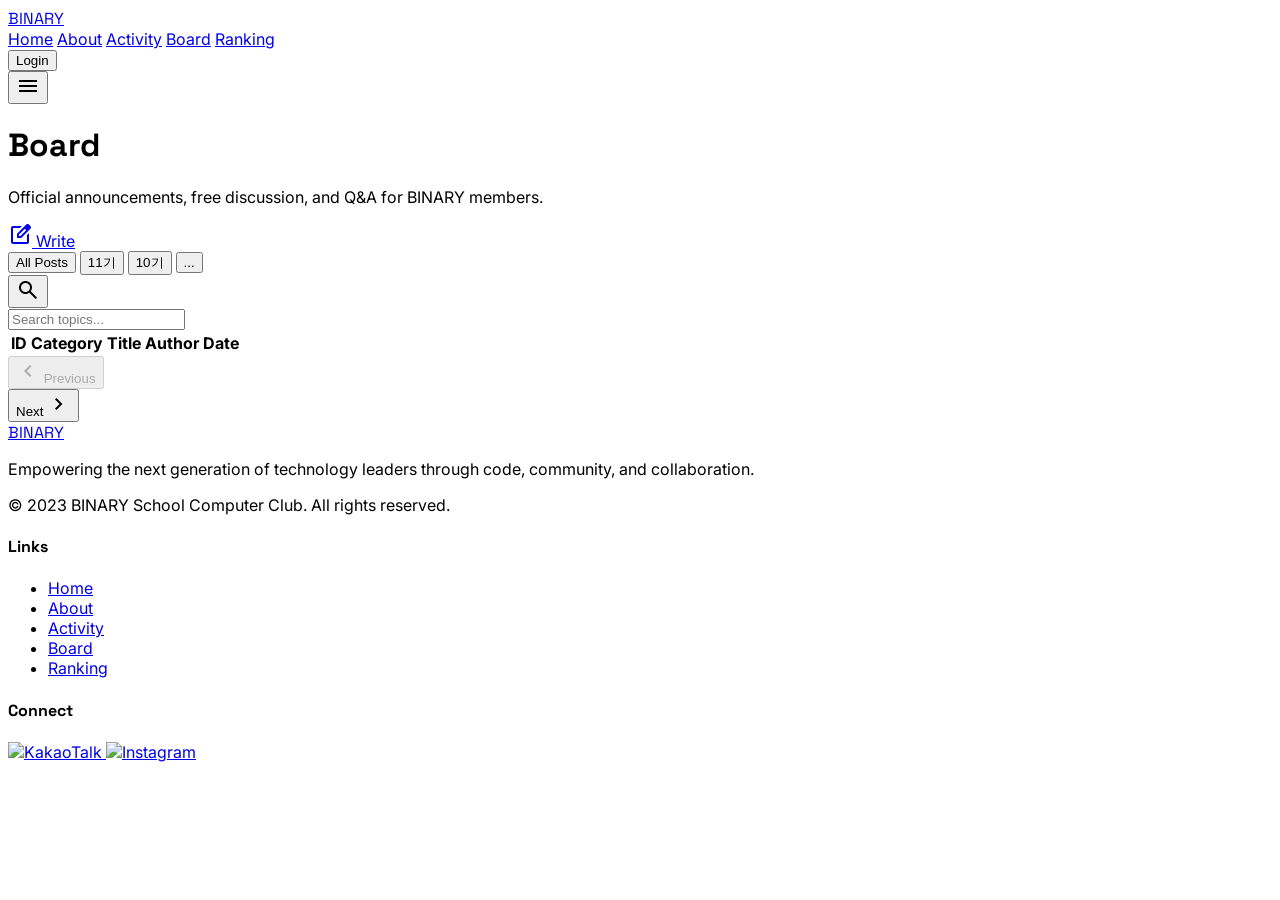
==== board/index.html @ fd329f9b "[Refactor] 코드 리팩토링" ====
<!DOCTYPE html>
<html class="light" lang="ko">

<head>
  <meta charset="utf-8" />
  <meta content="width=device-width, initial-scale=1.0" name="viewport" />
  <title>BINARY Board Pagination Page 1 of 12</title>
  <link rel="stylesheet" href="/css/global.css" />
  <script src="https://cdn.tailwindcss.com?plugins=forms,container-queries"></script>
  <script src="/js/tailwind-config.js"></script>
  <script src="/js/components.js" defer></script>
</head>

<body class="bg-white text-text-main min-h-screen flex flex-col font-body">
  <app-header></app-header>

  <main class="flex-grow w-full max-w-[1280px] mx-auto px-6 py-10">
    <div
      class="flex flex-col sm:flex-row justify-between items-start sm:items-end gap-6 mb-8 border-b border-gray-100 pb-8">
      <div>
        <h1 class="text-4xl font-black text-black tracking-tight mb-2">Board</h1>
        <p class="text-gray-500 text-sm">Official announcements, free discussion, and Q&amp;A for BINARY members.</p>
      </div>
      <a href="../board/write/index.html"
        class="bg-primary hover:bg-primary-hover text-white font-bold h-11 px-8 rounded-lg flex items-center gap-2 shadow-sm transition-all hover:shadow-md transform active:scale-95">
        <span class="material-symbols-outlined text-[20px]">edit_square</span>
        <span>Write</span>
      </a>
    </div>
    <div class="flex flex-col md:flex-row gap-4 mb-6 justify-between items-center">
      <div class="flex gap-2 overflow-x-auto pb-2 md:pb-0 w-full md:w-auto scrollbar-hide">
        <button
          class="h-9 px-4 rounded-full bg-black text-white text-sm font-medium whitespace-nowrap border border-black transition-colors"
          data-filter="all">
          All Posts
        </button>

        <button
          class="h-9 px-4 rounded-full bg-white text-gray-600 text-sm font-medium border border-gray-200 whitespace-nowrap transition-colors"
          data-filter="11기">
          11기
        </button>
        <button
          class="h-9 px-4 rounded-full bg-white text-gray-600 text-sm font-medium border border-gray-200 whitespace-nowrap transition-colors"
          data-filter="10기">
          10기
        </button>
        <button
          class="h-9 px-4 rounded-full bg-white text-gray-600 text-sm font-medium border border-gray-200 whitespace-nowrap transition-colors"
          data-filter="etc">
          ...
        </button>
      </div>
      <div class="w-full md:w-80 relative group">
        <div class="absolute inset-y-0 left-0 pl-3 flex items-center">
          <button id="search-btn" type="button"
            class="h-full flex items-center text-gray-400 group-focus-within:text-primary transition-colors">
            <span class="material-symbols-outlined leading-none">
              search
            </span>
          </button>
        </div>
        <input id="search-input"
          class="block w-full pl-10 pr-3 py-2 border border-gray-200 rounded-lg leading-5 bg-white text-gray-900 placeholder-gray-400 focus:outline-none focus:bg-white focus:ring-2 focus:ring-primary/50 focus:border-primary sm:text-sm transition-all shadow-sm"
          placeholder="Search topics..." type="text" />
      </div>
    </div>
    <div class="bg-white rounded-xl border border-gray-200 shadow-sm overflow-hidden mb-8">
      <div class="overflow-x-auto">
        <table class="w-full text-left border-collapse">
          <thead>
            <tr class="bg-gray-50 border-b border-gray-200">
              <th class="py-4 px-6 text-xs font-semibold text-gray-500 uppercase tracking-wider w-20 text-center">ID
              </th>
              <th class="py-4 px-6 text-xs font-semibold text-gray-500 uppercase tracking-wider w-32">Category</th>
              <th class="py-4 px-6 text-xs font-semibold text-gray-500 uppercase tracking-wider">Title</th>
              <th class="py-4 px-6 text-xs font-semibold text-gray-500 uppercase tracking-wider w-40">Author</th>
              <th class="py-4 px-6 text-xs font-semibold text-gray-500 uppercase tracking-wider w-32 text-right">Date
              </th>
            </tr>
          </thead>
          <tbody id="post-tbody" class="divide-y divide-gray-100">
          </tbody>
        </table>
      </div>
      <div class="border-t border-gray-200 px-6 py-4 flex items-center justify-between">
        <button id="btn-prev"
          class="text-gray-500 hover:text-black hover:bg-gray-100 px-3 py-1 rounded-md text-sm font-medium transition-colors disabled:opacity-30 flex items-center gap-1"
          disabled="">
          <span class="material-symbols-outlined text-lg">chevron_left</span>
          Previous
        </button>
        <div id="pagination" class="flex items-center gap-2">
        </div>
        <button id="btn-next"
          class="text-gray-500 hover:text-black hover:bg-gray-100 px-3 py-1 rounded-md text-sm font-medium transition-colors disabled:opacity-30 flex items-center gap-1">
          Next
          <span class="material-symbols-outlined text-lg">chevron_right</span>
        </button>


      </div>
    </div>
    <app-footer></app-footer>

  </main>
  <script src="../js/board.js"></script>
  <script>
    BoardPage.init();
  </script>
</body>

</html>
---- css/global.css ----
@import url('https://fonts.googleapis.com/css2?family=Space+Grotesk:wght@300;400;500;600;700&display=swap');
@import url('https://fonts.googleapis.com/css2?family=Inter:wght@300;400;500;600;700;900&display=swap');
@import url('https://fonts.googleapis.com/css2?family=Noto+Sans:wght@400;500;600;700&display=swap');
@import url('https://fonts.googleapis.com/css2?family=Lora:ital,wght@0,400;0,500;0,600;1,400&display=swap');
@import url('https://fonts.googleapis.com/css2?family=Material+Symbols+Outlined:wght,FILL@100..700,0..1&display=swap');

body {
    font-family: "Inter", "Noto Sans", sans-serif;
}

h1, h2, h3, h4, .font-display {
    font-family: "Space Grotesk", sans-serif;
}
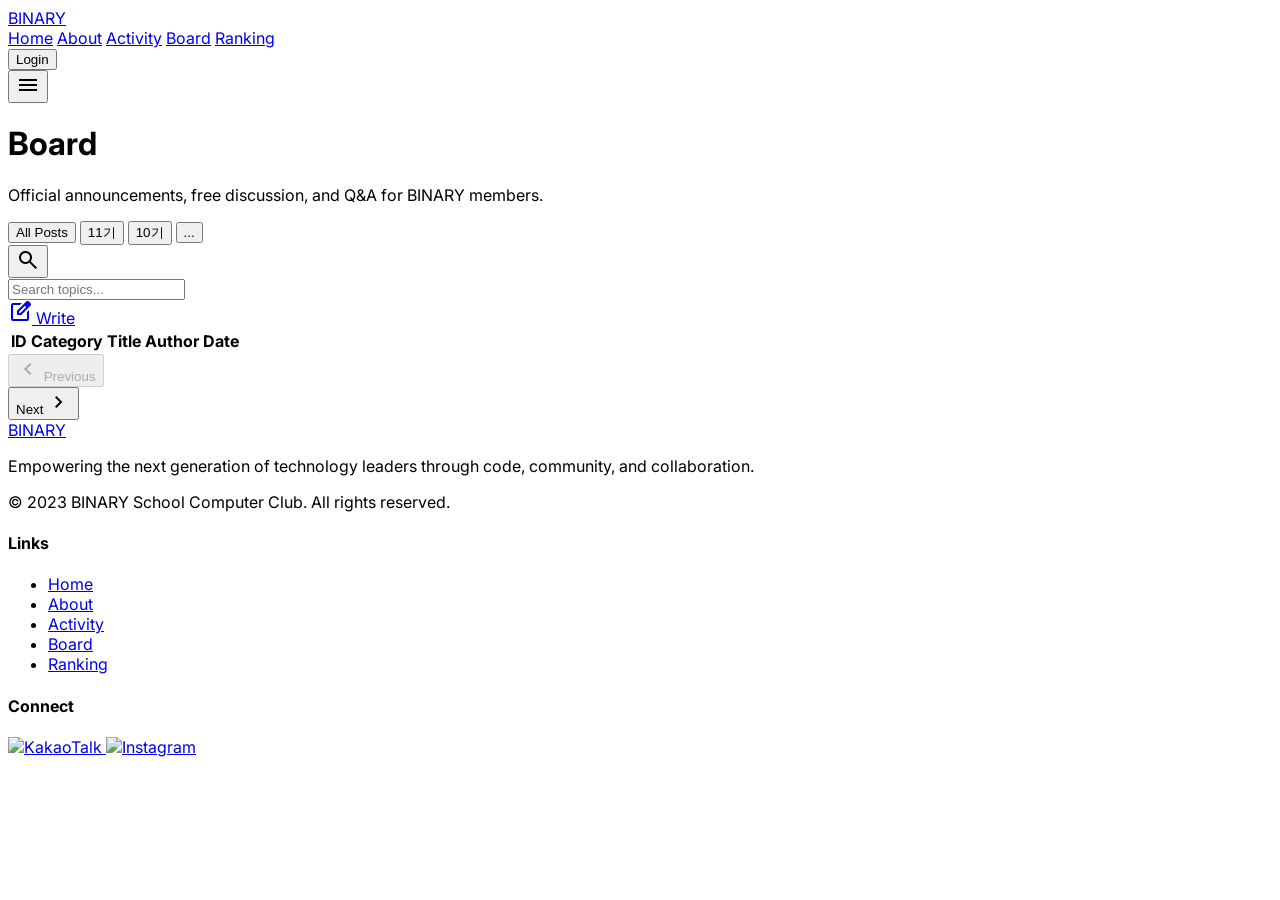
==== commit c7cfee39: "2026-03-11" ====
--- a/board/index.html
+++ b/board/index.html
@@ -21,50 +21,57 @@
         <h1 class="text-4xl font-black text-black tracking-tight mb-2">Board</h1>
         <p class="text-gray-500 text-sm">Official announcements, free discussion, and Q&amp;A for BINARY members.</p>
       </div>
-      <a href="../board/write/index.html"
-        class="bg-primary hover:bg-primary-hover text-white font-bold h-11 px-8 rounded-lg flex items-center gap-2 shadow-sm transition-all hover:shadow-md transform active:scale-95">
-        <span class="material-symbols-outlined text-[20px]">edit_square</span>
-        <span>Write</span>
-      </a>
     </div>
     <div class="flex flex-col md:flex-row gap-4 mb-6 justify-between items-center">
-      <div class="flex gap-2 overflow-x-auto pb-2 md:pb-0 w-full md:w-auto scrollbar-hide">
-        <button
-          class="h-9 px-4 rounded-full bg-black text-white text-sm font-medium whitespace-nowrap border border-black transition-colors"
-          data-filter="all">
-          All Posts
-        </button>
+  <div class="flex gap-2 overflow-x-auto pb-2 md:pb-0 w-full md:w-auto scrollbar-hide">
+    <button
+      class="h-9 px-4 rounded-full bg-primary text-white text-sm font-medium whitespace-nowrap border border-black transition-colors"
+      data-filter="all">
+      All Posts
+    </button>
 
-        <button
-          class="h-9 px-4 rounded-full bg-white text-gray-600 text-sm font-medium border border-gray-200 whitespace-nowrap transition-colors"
-          data-filter="11기">
-          11기
-        </button>
-        <button
-          class="h-9 px-4 rounded-full bg-white text-gray-600 text-sm font-medium border border-gray-200 whitespace-nowrap transition-colors"
-          data-filter="10기">
-          10기
-        </button>
-        <button
-          class="h-9 px-4 rounded-full bg-white text-gray-600 text-sm font-medium border border-gray-200 whitespace-nowrap transition-colors"
-          data-filter="etc">
-          ...
+    <button
+      class="h-9 px-4 rounded-full bg-white text-gray-600 text-sm font-medium border border-gray-200 whitespace-nowrap transition-colors"
+      data-filter="11기">
+      11기
+    </button>
+
+    <button
+      class="h-9 px-4 rounded-full bg-white text-gray-600 text-sm font-medium border border-gray-200 whitespace-nowrap transition-colors"
+      data-filter="10기">
+      10기
+    </button>
+
+    <button
+      class="h-9 px-4 rounded-full bg-white text-gray-600 text-sm font-medium border border-gray-200 whitespace-nowrap transition-colors"
+      data-filter="etc">
+      ...
+    </button>
+  </div>
+
+
+  <div class="flex items-center gap-3 w-full md:w-auto justify-end ml-auto">
+    <div class="w-full max-w-xs relative group shrink-0">
+      <div class="absolute inset-y-0 left-0 pl-3 flex items-center">
+        <button id="search-btn" type="button"
+          class="h-full flex items-center text-gray-400 group-focus-within:text-primary transition-colors">
+          <span class="material-symbols-outlined text-[20px] leading-none">search</span>
         </button>
       </div>
-      <div class="w-full md:w-80 relative group">
-        <div class="absolute inset-y-0 left-0 pl-3 flex items-center">
-          <button id="search-btn" type="button"
-            class="h-full flex items-center text-gray-400 group-focus-within:text-primary transition-colors">
-            <span class="material-symbols-outlined leading-none">
-              search
-            </span>
-          </button>
-        </div>
-        <input id="search-input"
-          class="block w-full pl-10 pr-3 py-2 border border-gray-200 rounded-lg leading-5 bg-white text-gray-900 placeholder-gray-400 focus:outline-none focus:bg-white focus:ring-2 focus:ring-primary/50 focus:border-primary sm:text-sm transition-all shadow-sm"
-          placeholder="Search topics..." type="text" />
-      </div>
+      <input id="search-input"
+        class="block w-full pl-10 pr-3 h-9 border border-gray-200 rounded-lg leading-5 bg-white text-gray-900 placeholder-gray-400 focus:outline-none focus:bg-white focus:ring-2 focus:ring-primary/50 focus:border-primary text-sm transition-all shadow-sm"
+        placeholder="Search topics..." type="text" />
     </div>
+
+<a id="write-btn"
+   href="../board/write/index.html"
+   class="bg-black hover:bg-gray-800 text-white font-bold text-sm h-9 px-6 rounded-lg flex items-center gap-2 shadow-sm transition-all hover:shadow-md transform active:scale-95 shrink-0 whitespace-nowrap">
+  <span class="material-symbols-outlined text-[18px]">edit_square</span>
+  <span>Write</span>
+</a>
+  </div>
+</div>
+        
     <div class="bg-white rounded-xl border border-gray-200 shadow-sm overflow-hidden mb-8">
       <div class="overflow-x-auto">
         <table class="w-full text-left border-collapse">
@@ -73,10 +80,11 @@
               <th class="py-4 px-6 text-xs font-semibold text-gray-500 uppercase tracking-wider w-20 text-center">ID
               </th>
               <th class="py-4 px-6 text-xs font-semibold text-gray-500 uppercase tracking-wider w-32">Category</th>
-              <th class="py-4 px-6 text-xs font-semibold text-gray-500 uppercase tracking-wider">Title</th>
-              <th class="py-4 px-6 text-xs font-semibold text-gray-500 uppercase tracking-wider w-40">Author</th>
-              <th class="py-4 px-6 text-xs font-semibold text-gray-500 uppercase tracking-wider w-32 text-right">Date
-              </th>
+              <th class="py-4 px-6 text-xs font-semibold text-gray-500 uppercase tracking-wider w-[50%]">Title</th>
+              <th class="py-4 px-6 text-xs font-semibold text-gray-500 uppercase tracking-wider w-32">Author</th>
+              <th class="py-4 px-4 text-xs font-semibold text-gray-500 uppercase tracking-wider w-36 text-center whitespace-nowrap">
+Date
+</th>
             </tr>
           </thead>
           <tbody id="post-tbody" class="divide-y divide-gray-100">
--- a/css/global.css
+++ b/css/global.css
@@ -1,13 +1,22 @@
+@import url('https://cdn.jsdelivr.net/gh/orioncactus/pretendard@v1.3.9/dist/web/static/pretendard.min.css');
+@import url('https://fonts.googleapis.com/css2?family=JetBrains+Mono:wght@400;500;700&display=swap');
 @import url('https://fonts.googleapis.com/css2?family=Space+Grotesk:wght@300;400;500;600;700&display=swap');
 @import url('https://fonts.googleapis.com/css2?family=Inter:wght@300;400;500;600;700;900&display=swap');
-@import url('https://fonts.googleapis.com/css2?family=Noto+Sans:wght@400;500;600;700&display=swap');
 @import url('https://fonts.googleapis.com/css2?family=Lora:ital,wght@0,400;0,500;0,600;1,400&display=swap');
 @import url('https://fonts.googleapis.com/css2?family=Material+Symbols+Outlined:wght,FILL@100..700,0..1&display=swap');
 
 body {
-    font-family: "Inter", "Noto Sans", sans-serif;
+    font-family: "Inter", "Pretendard", sans-serif;
 }
 
-h1, h2, h3, h4, .font-display {
-    font-family: "Space Grotesk", sans-serif;
+.font-mono {
+    font-family: "JetBrains Mono", ui-monospace, SFMono-Regular, Menlo, Monaco, Consolas, monospace;
 }
+
+h1,
+h2,
+h3,
+h4,
+.font-display {
+    font-family: "Inter", "Space Grotesk", "Pretendard", sans-serif;
+}
